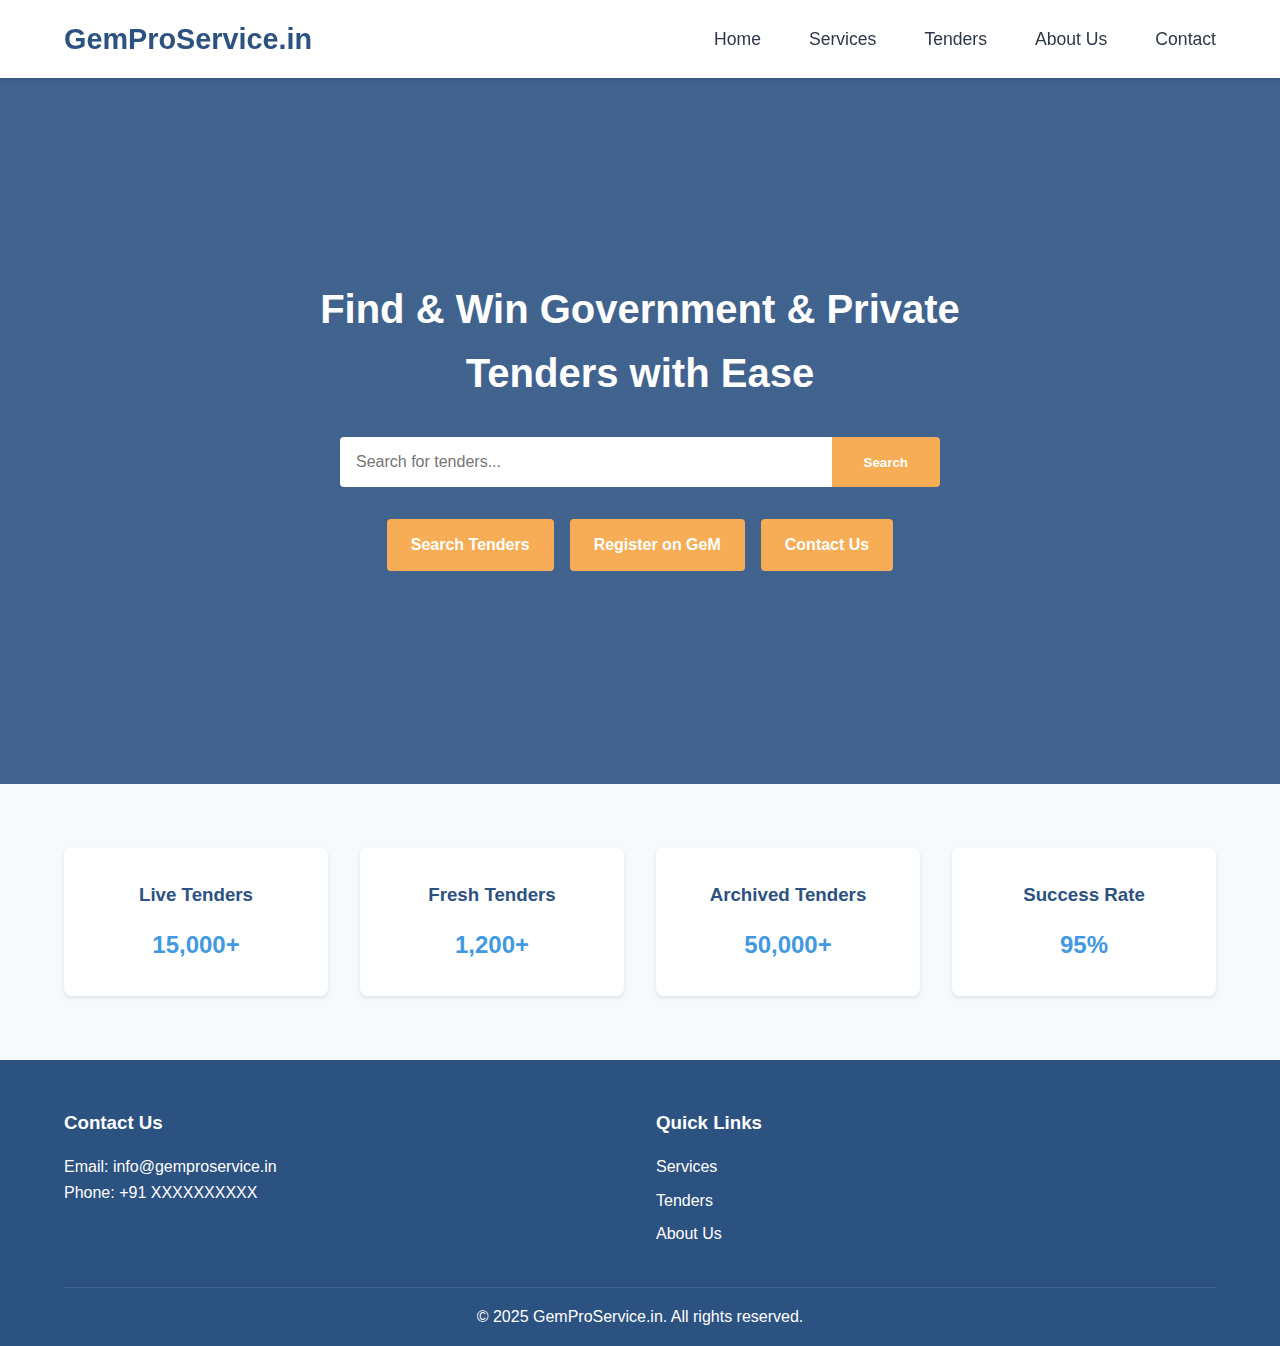
==== index.html @ dafdc562 "Add files via upload" ====
<!DOCTYPE html>
<html lang="en">
<head>
	<meta charset="UTF-8">
	<meta name="viewport" content="width=device-width, initial-scale=1.0">
	<meta name="description" content="GemProService.in - Your trusted partner for GeM registration, tender filing, alerts and bidding assistance">
	<title>GemProService.in - Government e-Marketplace Services & Tender Solutions</title>
	<link rel="stylesheet" href="css/style.css">
	<link rel="stylesheet" href="https://cdnjs.cloudflare.com/ajax/libs/font-awesome/6.4.0/css/all.min.css">
</head>
<body>
	<header>
		<nav class="navbar">
			<div class="logo">
				<a href="index.html">
					<h1>GemProService.in</h1>
				</a>
			</div>
			<ul class="nav-links">
				<li><a href="index.html">Home</a></li>
				<li><a href="services.html">Services</a></li>
				<li><a href="tenders.html">Tenders</a></li>
				<li><a href="about.html">About Us</a></li>
				<li><a href="contact.html">Contact</a></li>
			</ul>
			<div class="mobile-menu">
				<i class="fas fa-bars"></i>
			</div>
		</nav>
	</header>

	<main>
		<section class="hero">
			<div class="hero-content">
				<h1>Find & Win Government & Private Tenders with Ease</h1>
				<div class="search-bar">
					<input type="text" placeholder="Search for tenders...">
					<button onclick="showSearchMessage()">Search</button>
				</div>
				<div class="cta-buttons">
					<a href="#" class="cta-btn" onclick="showSearchMessage()">Search Tenders</a>
					<a href="service-form.html?service=gem" class="cta-btn">Register on GeM</a>
					<a href="contact.html" class="cta-btn">Contact Us</a>
				</div>
			</div>
		</section>

		<section class="statistics">
			<div class="stat-container">
				<div class="stat-item">
					<h3>Live Tenders</h3>
					<p>15,000+</p>
				</div>
				<div class="stat-item">
					<h3>Fresh Tenders</h3>
					<p>1,200+</p>
				</div>
				<div class="stat-item">
					<h3>Archived Tenders</h3>
					<p>50,000+</p>
				</div>
				<div class="stat-item">
					<h3>Success Rate</h3>
					<p>95%</p>
				</div>
			</div>
		</section>
	</main>

	<footer>
		<div class="footer-content">
			<div class="footer-section">
				<h3>Contact Us</h3>
				<p>Email: info@gemproservice.in</p>
				<p>Phone: +91 XXXXXXXXXX</p>
			</div>
			<div class="footer-section">
				<h3>Quick Links</h3>
				<ul>
					<li><a href="services.html">Services</a></li>
					<li><a href="tenders.html">Tenders</a></li>
					<li><a href="about.html">About Us</a></li>
				</ul>
			</div>
		</div>
		<div class="footer-bottom">
			<p>&copy; 2025 GemProService.in. All rights reserved.</p>
		</div>
	</footer>

	<script src="js/main.js"></script>
</body>
</html>
---- css/style.css ----
:root {
	--primary-color: #2c5282;
	--secondary-color: #4299e1;
	--accent-color: #f6ad55;
	--text-color: #2d3748;
	--light-bg: #f7fafc;
}

* {
	margin: 0;
	padding: 0;
	box-sizing: border-box;
}

body {
	font-family: 'Segoe UI', Tahoma, Geneva, Verdana, sans-serif;
	line-height: 1.6;
	color: var(--text-color);
}

/* Navbar Styles */
.navbar {
	padding: 1rem 5%;
	background: white;
	display: flex;
	justify-content: space-between;
	align-items: center;
	box-shadow: 0 2px 4px rgba(0,0,0,0.1);
	position: fixed;
	width: 100%;
	top: 0;
	z-index: 1000;
}

/* Logo Styles */
.logo {
	display: flex;
	align-items: center;
}

.logo a {
	text-decoration: none;
}

.logo h1 {
	color: var(--primary-color);
	font-size: 1.8rem;
	font-weight: bold;
}

/* Navigation Links */
.nav-links {
	display: flex;
	align-items: center;
	list-style: none;
	gap: 3rem;
}

.nav-links a {
	text-decoration: none;
	color: var(--text-color);
	font-weight: 500;
	font-size: 1.1rem;
	transition: color 0.3s;
}

.nav-links a:hover {
	color: var(--secondary-color);
}

.mobile-menu {
	display: none;
	font-size: 1.5rem;
	cursor: pointer;
}

@media (max-width: 768px) {
	.navbar {
		padding: 0.8rem 3%;
	}
	
	.logo h1 {
		font-size: 1.5rem;
	}
	
	.nav-links {
		gap: 1.5rem;
	}

	.nav-links a {
		font-size: 1rem;
	}
}



/* Hero Section */
.hero {
	background: linear-gradient(rgba(44, 82, 130, 0.9), rgba(44, 82, 130, 0.9)),
				url('../images/hero-bg.jpg') center/cover;
	min-height: 80vh;
	display: flex;
	align-items: center;
	justify-content: center;
	text-align: center;
	padding: 6rem 1rem;
	margin-top: 4rem;
}

.hero-content {
	max-width: 800px;
	color: white;
}

.hero-content h1 {
	font-size: 2.5rem;
	margin-bottom: 2rem;
}

.search-bar {
	display: flex;
	max-width: 600px;
	margin: 0 auto 2rem;
}

.search-bar input {
	flex: 1;
	padding: 1rem;
	border: none;
	border-radius: 4px 0 0 4px;
	font-size: 1rem;
}

.search-bar button {
	padding: 1rem 2rem;
	background: var(--accent-color);
	border: none;
	color: white;
	border-radius: 0 4px 4px 0;
	cursor: pointer;
	font-weight: bold;
}

.cta-buttons {
	display: flex;
	gap: 1rem;
	justify-content: center;
	flex-wrap: wrap;
}

.cta-btn {
	padding: 0.8rem 1.5rem;
	background: var(--accent-color);
	color: white;
	text-decoration: none;
	border-radius: 4px;
	font-weight: bold;
	transition: transform 0.3s;
}

.cta-btn:hover {
	transform: translateY(-2px);
}

/* Statistics Section */
.statistics {
	padding: 4rem 5%;
	background: var(--light-bg);
}

.stat-container {
	display: grid;
	grid-template-columns: repeat(auto-fit, minmax(200px, 1fr));
	gap: 2rem;
	max-width: 1200px;
	margin: 0 auto;
}

.stat-item {
	text-align: center;
	padding: 2rem;
	background: white;
	border-radius: 8px;
	box-shadow: 0 2px 4px rgba(0,0,0,0.1);
}

.stat-item h3 {
	color: var(--primary-color);
	margin-bottom: 1rem;
}

.stat-item p {
	font-size: 1.5rem;
	font-weight: bold;
	color: var(--secondary-color);
}

/* Footer */
footer {
	background: var(--primary-color);
	color: white;
	padding: 3rem 5% 1rem;
}

.footer-content {
	display: grid;
	grid-template-columns: repeat(auto-fit, minmax(250px, 1fr));
	gap: 2rem;
	max-width: 1200px;
	margin: 0 auto;
}

.footer-section h3 {
	margin-bottom: 1rem;
}

.footer-section ul {
	list-style: none;
}

.footer-section a {
	color: white;
	text-decoration: none;
	display: block;
	margin-bottom: 0.5rem;
}

.footer-bottom {
	text-align: center;
	margin-top: 2rem;
	padding-top: 1rem;
	border-top: 1px solid rgba(255,255,255,0.1);
}

/* Responsive Design */
@media (max-width: 768px) {
	.nav-links {
		display: none;
	}

	.mobile-menu {
		display: block;
	}

	.hero-content h1 {
		font-size: 2rem;
	}

	.search-bar {
		flex-direction: column;
		gap: 1rem;
	}

	.search-bar input,
	.search-bar button {
		border-radius: 4px;
	}
}

/* Services Page Styles */
.services-page {
    padding-top: 80px;
}

.services-hero {
    background: var(--primary-color);
    color: white;
    text-align: center;
    padding: 4rem 1rem;
}

.services-hero h1 {
    font-size: 2.5rem;
    margin-bottom: 1rem;
}

.services-grid {
    display: grid;
    grid-template-columns: repeat(auto-fit, minmax(300px, 1fr));
    gap: 2rem;
    padding: 4rem 5%;
    max-width: 1400px;
    margin: 0 auto;
}

.service-card {
    background: white;
    border-radius: 8px;
    padding: 2rem;
    box-shadow: 0 2px 4px rgba(0,0,0,0.1);
    transition: transform 0.3s;
    display: flex;
    flex-direction: column;
    align-items: center;
    text-align: center;
}

.service-card:hover {
    transform: translateY(-5px);
}

.service-card i {
    font-size: 2.5rem;
    color: var(--primary-color);
    margin-bottom: 1.5rem;
}

.service-card h2 {
    color: var(--primary-color);
    margin-bottom: 1rem;
}

.service-card p {
    margin-bottom: 1.5rem;
    color: var(--text-color);
}

.service-card ul {
    list-style: none;
    margin-bottom: 1.5rem;
    text-align: left;
    width: 100%;
}

.service-card ul li {
    margin-bottom: 0.5rem;
    padding-left: 1.5rem;
    position: relative;
}

.service-card ul li:before {
    content: "✓";
    color: var(--secondary-color);
    position: absolute;
    left: 0;
}

.service-btn {
    background: var(--accent-color);
    color: white;
    border: none;
    padding: 0.8rem 1.5rem;
    border-radius: 4px;
    cursor: pointer;
    font-weight: bold;
    transition: background-color 0.3s;
    margin-top: auto;
}

.service-btn:hover {
    background: var(--primary-color);
}

/* Mobile Responsive Adjustments */
@media (max-width: 768px) {
	.services-hero h1 {
		font-size: 2rem;
	}

	.services-grid {
		grid-template-columns: 1fr;
		padding: 2rem 5%;
	}

	.service-card {
		padding: 1.5rem;
	}
}

/* Form Styles */
.form-page {
	padding: 120px 5% 4rem;
	background: linear-gradient(rgba(44, 82, 130, 0.03), rgba(44, 82, 130, 0.08));
	min-height: calc(100vh - 200px);
}

.form-container {
	max-width: 700px;
	margin: 0 auto;
	background: white;
	padding: 3rem;
	border-radius: 12px;
	box-shadow: 0 4px 20px rgba(0,0,0,0.08);
}

.form-container h1 {
	color: var(--primary-color);
	margin-bottom: 1rem;
	text-align: center;
	font-size: 2.2rem;
}

.form-container p {
	text-align: center;
	margin-bottom: 2.5rem;
	color: var(--text-color);
	font-size: 1.1rem;
}

.form-group {
	margin-bottom: 1.8rem;
}

.form-group label {
	display: block;
	margin-bottom: 0.8rem;
	color: var(--text-color);
	font-weight: 500;
	font-size: 1rem;
}

.form-group label i {
	color: var(--primary-color);
	margin-right: 0.5rem;
	width: 20px;
}

.form-group input,
.form-group textarea,
.form-group select {
	width: 100%;
	padding: 1rem;
	border: 2px solid #e2e8f0;
	border-radius: 8px;
	font-size: 1rem;
	transition: all 0.3s ease;
	background: #f8fafc;
}

.form-group input:focus,
.form-group textarea:focus,
.form-group select:focus {
	outline: none;
	border-color: var(--secondary-color);
	background: white;
	box-shadow: 0 0 0 4px rgba(66, 153, 225, 0.1);
}

.form-group input.error,
.form-group textarea.error,
.form-group select.error {
	border-color: #e53e3e;
	background-color: #fff5f5;
}

.form-group select {
	appearance: none;
	background-image: url("data:image/svg+xml;charset=UTF-8,%3csvg xmlns='http://www.w3.org/2000/svg' viewBox='0 0 24 24' fill='none' stroke='currentColor' stroke-width='2' stroke-linecap='round' stroke-linejoin='round'%3e%3cpolyline points='6 9 12 15 18 9'%3e%3c/polyline%3e%3c/svg%3e");
	background-repeat: no-repeat;
	background-position: right 1rem center;
	background-size: 1em;
	padding-right: 2.5rem;
}

.submit-btn {
	width: 100%;
	padding: 1.2rem;
	background: var(--accent-color);
	color: white;
	border: none;
	border-radius: 8px;
	font-size: 1.1rem;
	font-weight: bold;
	cursor: pointer;
	transition: all 0.3s ease;
	display: flex;
	align-items: center;
	justify-content: center;
	gap: 0.8rem;
	margin-top: 2rem;
}

.submit-btn:hover {
	background: var(--primary-color);
	transform: translateY(-2px);
	box-shadow: 0 4px 12px rgba(0,0,0,0.15);
}

.submit-btn:active {
	transform: translateY(0);
}

.success-message {
	background: #48bb78;
	color: white;
	padding: 1.2rem;
	border-radius: 8px;
	text-align: center;
	margin-bottom: 2rem;
	display: none;
	font-weight: 500;
	box-shadow: 0 2px 8px rgba(72, 187, 120, 0.2);
}

.success-message.show {
	display: block;
	animation: slideDown 0.5s ease forwards;
}

@keyframes slideDown {
	from {
		opacity: 0;
		transform: translateY(-20px);
	}
	to {
		opacity: 1;
		transform: translateY(0);
	}
}

.contact-info {
	margin-top: 2.5rem;
	padding-top: 2rem;
	border-top: 2px solid #e2e8f0;
	text-align: center;
}

.contact-info p {
	margin-bottom: 0.5rem;
	color: var(--text-color);
}

.contact-info a {
	color: var(--secondary-color);
	text-decoration: none;
	font-weight: 500;
	transition: color 0.3s;
}

.contact-info a:hover {
	color: var(--primary-color);
}

@media (max-width: 768px) {
	.form-page {
		padding: 100px 1rem 2rem;
	}
	
	.form-container {
		padding: 2rem;
	}

	.form-container h1 {
		font-size: 1.8rem;
	}

	.submit-btn {
		padding: 1rem;
	}
}


@keyframes slideDown {
	from {
		transform: translateY(-20px);
		opacity: 0;
	}
	to {
		transform: translateY(0);
		opacity: 1;
	}
}
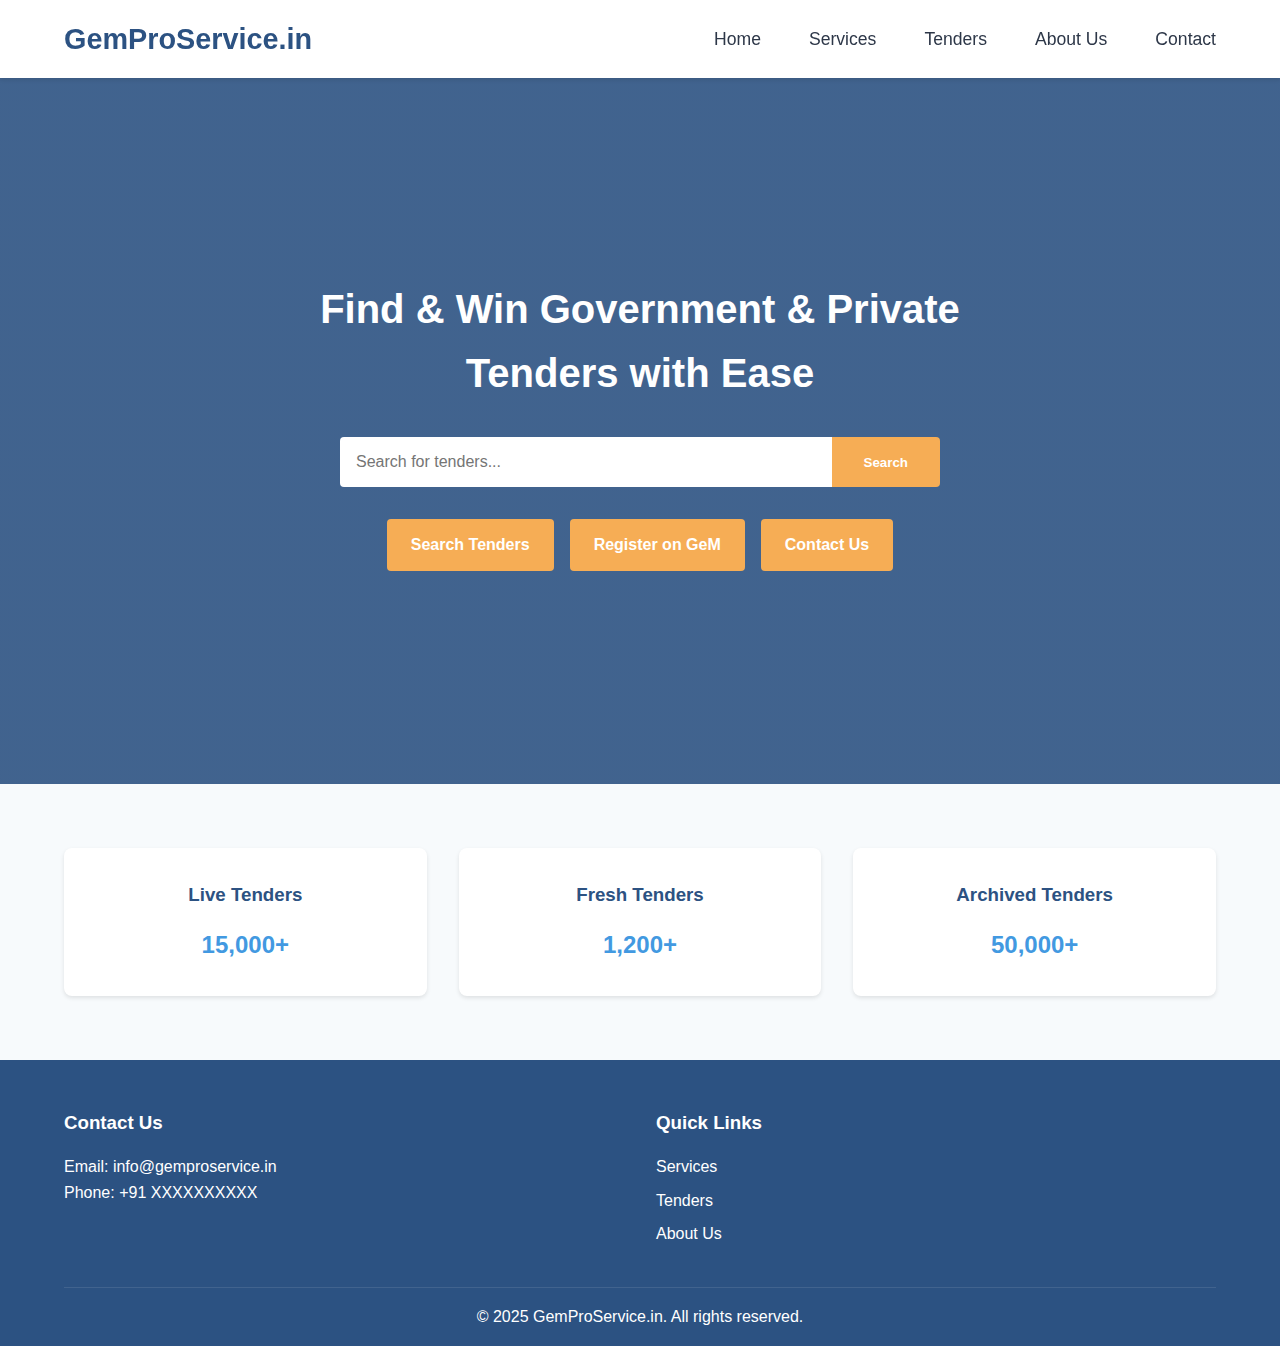
==== commit 99642f00: "Update index.html" ====
--- a/index.html
+++ b/index.html
@@ -59,9 +59,7 @@
 					<h3>Archived Tenders</h3>
 					<p>50,000+</p>
 				</div>
-				<div class="stat-item">
-					<h3>Success Rate</h3>
-					<p>95%</p>
+				
 				</div>
 			</div>
 		</section>
@@ -90,4 +88,4 @@
 
 	<script src="js/main.js"></script>
 </body>
-</html>+</html>
